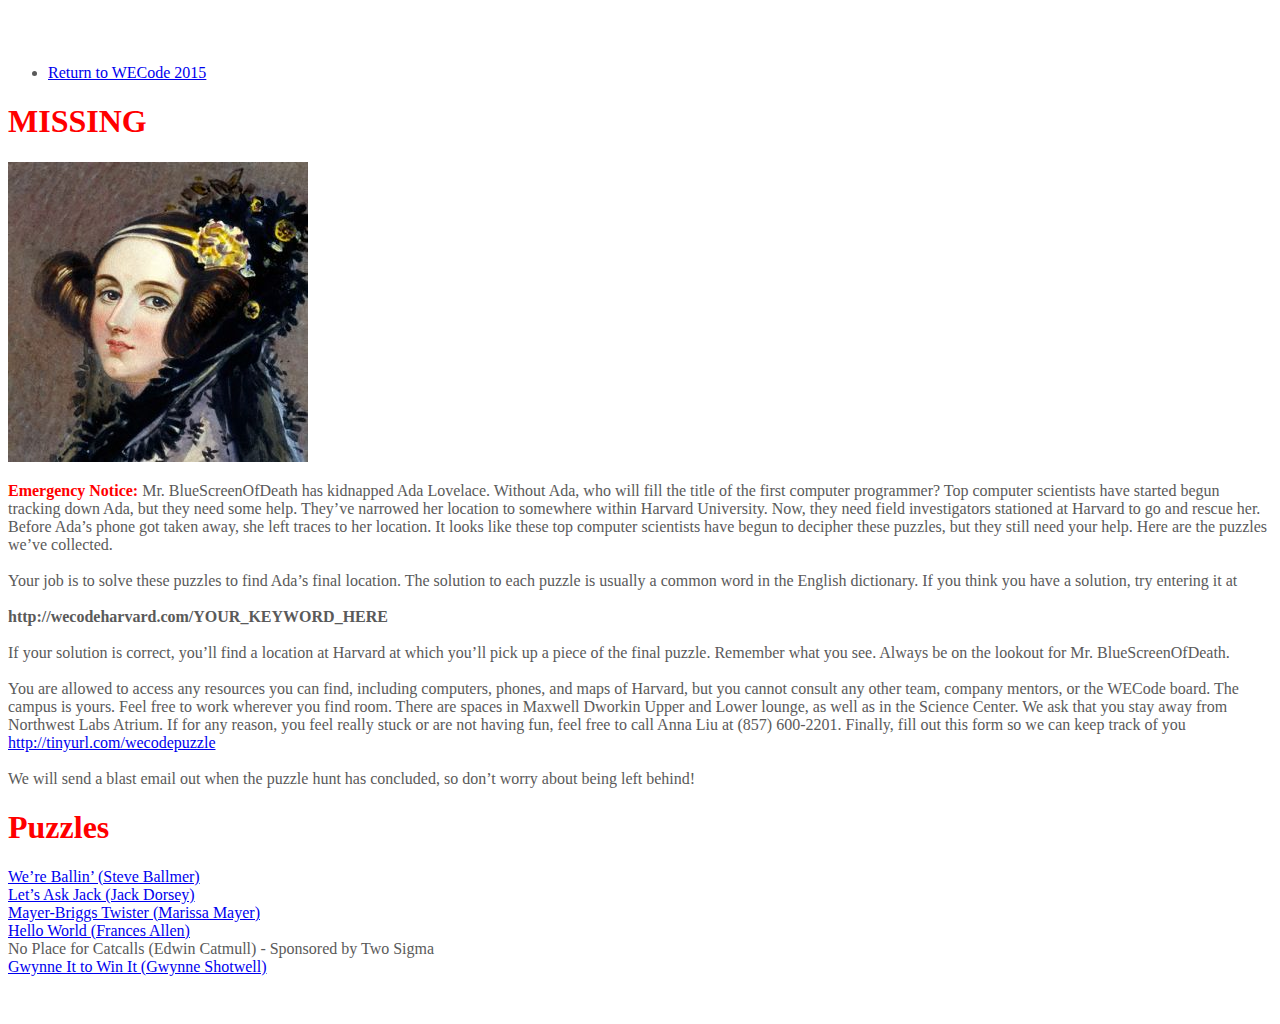
==== puzzleday/index.html @ 546e5553 "link" ====
<!DOCTYPE html>
<html lang="en">
  <head>
    <meta charset="utf-8">
    <title>WECode Puzzles</title>
    <meta name="viewport" content="width=device-width, initial-scale=1.0">
    <meta name="description" content="">
    <meta name="author" content="">

    <!-- Le styles -->
    <link href="css/bootstrap.css" rel="stylesheet">
    <link href="css/bootstrap-responsive.css" rel="stylesheet">
    <style>

    /* GLOBAL STYLES
    -------------------------------------------------- */
    /* Padding below the footer and lighter body text */

    body {
      padding-top: 40px;
      padding-bottom: 40px;
      color: #5a5a5a;
    }


    /* MARKETING CONTENT
    -------------------------------------------------- */

    /* Center align the text within the three columns below the carousel */
    .marketing .span4 {
      text-align: center;
    }
    .marketing h2 {
      font-weight: normal;
    }
    .marketing .span4 p {
      margin-left: 10px;
      margin-right: 10px;
    }


    /* Featurettes
    ------------------------- */

    .featurette-divider {
      margin: 80px 0; /* Space out the Bootstrap <hr> more */
    }
    .featurette {
      /*padding-top: 120px; /* Vertically center images part 1: add padding above and below text. */
      overflow: hidden; /* Vertically center images part 2: clear their floats. */
    }
    .featurette-image {
      margin-top: -120px; /* Vertically center images part 3: negative margin up the image the same amount of the padding to center it. */
    }

    /* Give some space on the sides of the floated elements so text doesn't run right into it. */
    .featurette-image.pull-left {
      margin-right: 40px;
    }
    .featurette-image.pull-right {
      margin-left: 40px;
    }

    /* Thin out the marketing headings */
    .featurette-heading {
      font-size: 50px;
      font-weight: 300;
      line-height: 1;
      letter-spacing: -1px;
    }



    /* RESPONSIVE CSS
    -------------------------------------------------- */

    @media (max-width: 979px) {

      .container.navbar-wrapper {
        margin-bottom: 0;
        width: auto;
      }
      .navbar-inner {
        border-radius: 0;
        margin: -20px 0;
      }


      .featurette {
        height: auto;
        padding: 0;
      }
      .featurette-image.pull-left,
      .featurette-image.pull-right {
        display: block;
        float: none;
        max-width: 40%;
        margin: 0 auto 20px;
      }
    }

    .logo {
      position: absolute;
      top: 0px;
      left: 50px;
    }

    @media (max-width: 767px) {

      .navbar-inner {
        margin: -20px;
      }

      .carousel {
        margin-left: -20px;
        margin-right: -20px;
      }
      .carousel .container {

      }
      .carousel .item {
        height: 300px;
      }
      .carousel img {
        height: 300px;
      }
      .carousel-caption {
        width: 65%;
        padding: 0 70px;
        margin-top: 100px;
      }
      .carousel-caption h1 {
        font-size: 30px;
      }
      .carousel-caption .lead,
      .carousel-caption .btn {
        font-size: 18px;
      }

      .marketing .span4 + .span4 {
        margin-top: 40px;
      }

      .featurette-heading {
        font-size: 30px;
      }
      .featurette .lead {
        font-size: 18px;
        line-height: 1.5;
      }

    }
    </style>

   
  </head>

  <body>


    <!-- NAVBAR
    ================================================== -->
    <div class="navbar-wrapper">
      <!-- Wrap the .navbar in .container to center it within the absolutely positioned parent. -->
      <div class="container">

<div class="navbar">
        <div class="navbar-inner">
          <div class="container">
            
            
            <ul class="nav">
            </ul>
            
            <ul class="nav pull-right">
               <li ><a href="http://www.wecodeharvard.com/">Return to WECode 2015   </a></li>

            </ul>
          </div>
        </div>
      </div>
      </div> <!-- /.container -->
    </div><!-- /.navbar-wrapper -->



<div class="container text-center">

  <h1 class="text-center" style="color:red;">MISSING</h1>

  <img style = "margin: 0 auto;" class="img-responsive" src= "/img/ada.jpg" alt="Ada Lovelace">

  <p style="text-align:left;"><b style="color:red;">Emergency Notice:</b> Mr. BlueScreenOfDeath has kidnapped Ada Lovelace. Without Ada, who will fill the title of the first computer programmer? Top computer scientists have started begun tracking down Ada, but they need some help. They’ve narrowed her location to somewhere within Harvard University. Now, they need field investigators stationed at Harvard to go and rescue her. Before Ada’s phone got taken away, she left traces to her location. It looks like these top computer scientists have begun to decipher these puzzles, but they still need your help. Here are the puzzles we’ve collected. <br><br>Your job is to solve these puzzles to find Ada’s final location. The solution to each puzzle is usually a common word in the English dictionary. If you think you have a solution, try entering it at<br><br><b>http://wecodeharvard.com/YOUR_KEYWORD_HERE</b><br><br>
  If your solution is correct, you’ll find a location at Harvard at which you’ll pick up a piece of the final puzzle. Remember what you see. Always be on the lookout for Mr. BlueScreenOfDeath.<br><br>You are allowed to access any resources you can find, including computers, phones, and maps of Harvard, but you cannot consult any other team, company mentors, or the WECode board. The campus is yours. Feel free to work wherever you find room. There are spaces in Maxwell Dworkin Upper and Lower lounge, as well as in the Science Center. We ask that you stay away from Northwest Labs Atrium. If for any reason, you feel really stuck or are not having fun, feel free to call Anna Liu at (857) 600-2201. Finally, fill out this form so we can keep track of you <a href="http://tinyurl.com/wecodepuzzle" target="_blank">http://tinyurl.com/wecodepuzzle</a>
  <br><br>We will send a blast email out when the puzzle hunt has concluded, so don’t worry about being left behind!
  </p>

  <h1 class="text-center" style="color:red;">Puzzles</h1>

  <a href="/puzzle/ballin.pdf" target="_blank">We’re Ballin’ (Steve Ballmer)</a><br>
  <a href="/puzzle/jack.pdf" target="_blank">Let’s Ask Jack (Jack Dorsey)</a><br>
  <a href="/puzzle/mbti.pdf" target="_blank">Mayer-Briggs Twister (Marissa Mayer)</a><br>
  <a href="/puzzle/helloworld.pdf" target="_blank">Hello World (Frances Allen)</a><br>
  <a>No Place for Catcalls (Edwin Catmull) - Sponsored by Two Sigma</a><br>
  <a href="/puzzle/gwynne.pdf" target="_blank">Gwynne It to Win It (Gwynne Shotwell)</a>
  

</div><!-- /.container -->


  </body>
</html>
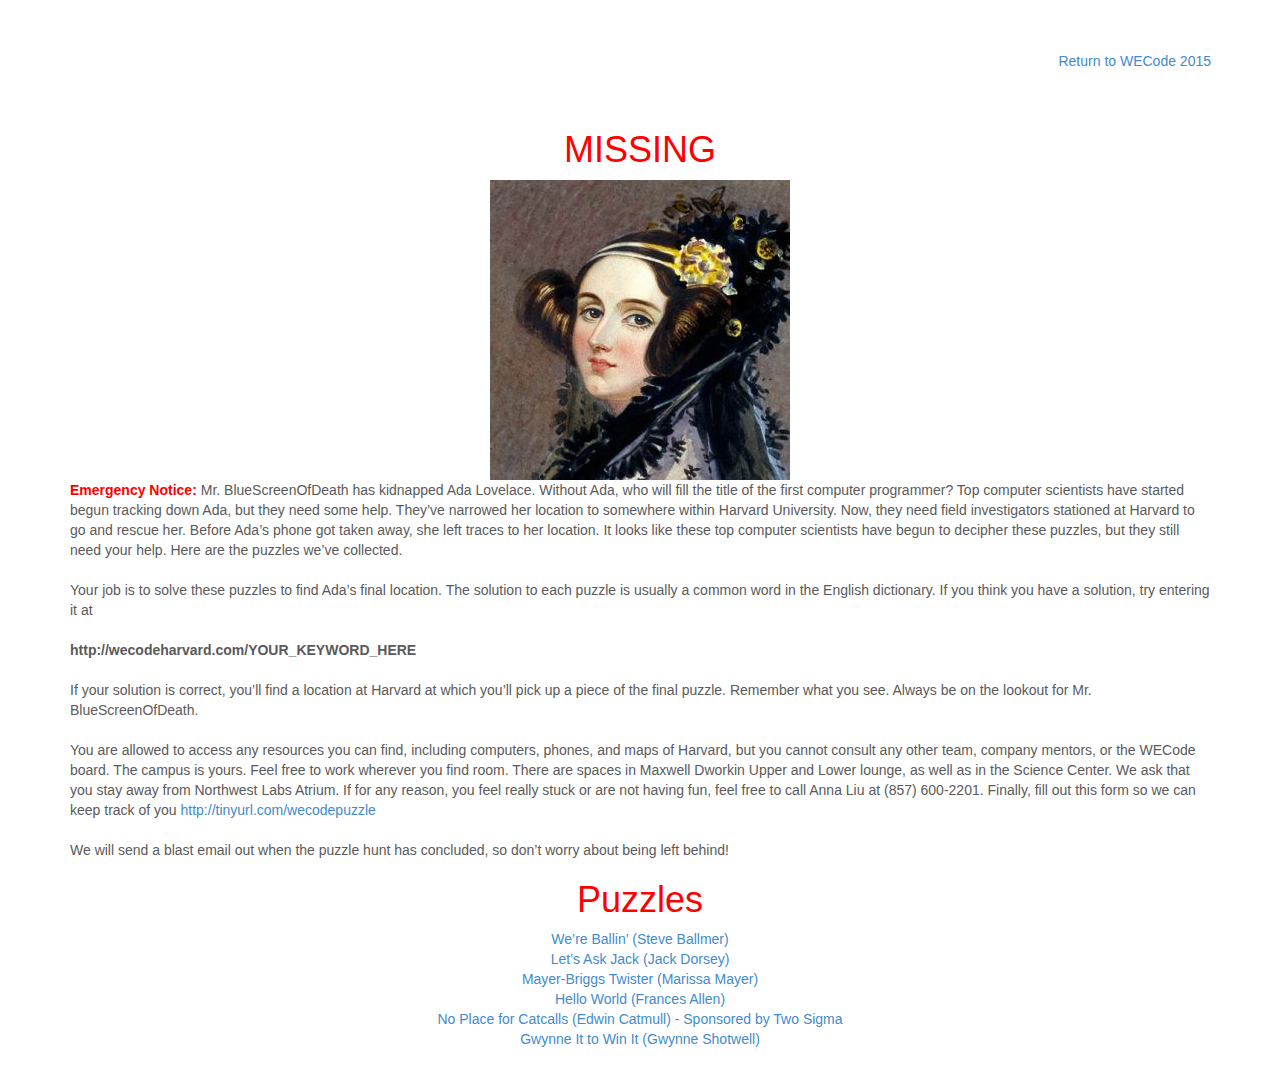
==== commit 83a21bd5: "links" ====
--- a/puzzleday/index.html
+++ b/puzzleday/index.html
@@ -8,8 +8,8 @@
     <meta name="author" content="">
 
     <!-- Le styles -->
-    <link href="css/bootstrap.css" rel="stylesheet">
-    <link href="css/bootstrap-responsive.css" rel="stylesheet">
+    <link href="../css/bootstrap.css" rel="stylesheet">
+    <link href="../css/bootstrap-responsive.css" rel="stylesheet">
     <style>
 
     /* GLOBAL STYLES
@@ -197,12 +197,12 @@
 
   <h1 class="text-center" style="color:red;">Puzzles</h1>
 
-  <a href="/puzzle/ballin.pdf" target="_blank">We’re Ballin’ (Steve Ballmer)</a><br>
-  <a href="/puzzle/jack.pdf" target="_blank">Let’s Ask Jack (Jack Dorsey)</a><br>
-  <a href="/puzzle/mbti.pdf" target="_blank">Mayer-Briggs Twister (Marissa Mayer)</a><br>
-  <a href="/puzzle/helloworld.pdf" target="_blank">Hello World (Frances Allen)</a><br>
+  <a href="ballin.pdf" target="_blank">We’re Ballin’ (Steve Ballmer)</a><br>
+  <a href="jack.pdf" target="_blank">Let’s Ask Jack (Jack Dorsey)</a><br>
+  <a href="mbti.pdf" target="_blank">Mayer-Briggs Twister (Marissa Mayer)</a><br>
+  <a href="helloworld.pdf" target="_blank">Hello World (Frances Allen)</a><br>
   <a>No Place for Catcalls (Edwin Catmull) - Sponsored by Two Sigma</a><br>
-  <a href="/puzzle/gwynne.pdf" target="_blank">Gwynne It to Win It (Gwynne Shotwell)</a>
+  <a href="gwynne.pdf" target="_blank">Gwynne It to Win It (Gwynne Shotwell)</a>
   
 
 </div><!-- /.container -->
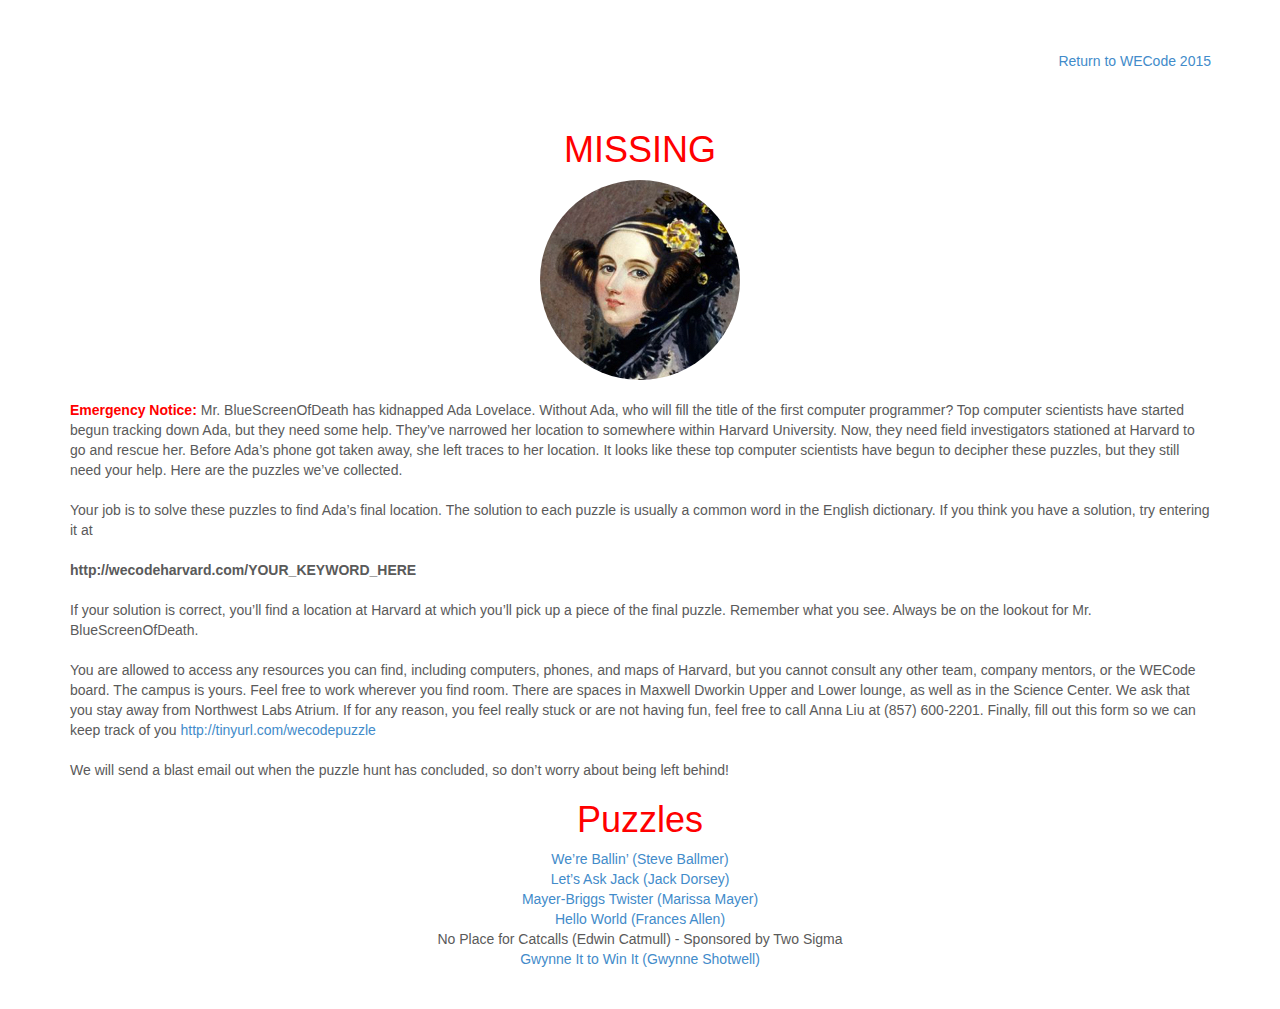
==== commit 1709dc58: "puzzle updates" ====
--- a/puzzleday/index.html
+++ b/puzzleday/index.html
@@ -188,7 +188,7 @@
 
   <h1 class="text-center" style="color:red;">MISSING</h1>
 
-  <img style = "margin: 0 auto;" class="img-responsive" src= "/img/ada.jpg" alt="Ada Lovelace">
+  <img style = "margin: 0 auto;" class="img-circle img-responsive" src= "../img/ada.jpg" alt="Ada Lovelace"><br>
 
   <p style="text-align:left;"><b style="color:red;">Emergency Notice:</b> Mr. BlueScreenOfDeath has kidnapped Ada Lovelace. Without Ada, who will fill the title of the first computer programmer? Top computer scientists have started begun tracking down Ada, but they need some help. They’ve narrowed her location to somewhere within Harvard University. Now, they need field investigators stationed at Harvard to go and rescue her. Before Ada’s phone got taken away, she left traces to her location. It looks like these top computer scientists have begun to decipher these puzzles, but they still need your help. Here are the puzzles we’ve collected. <br><br>Your job is to solve these puzzles to find Ada’s final location. The solution to each puzzle is usually a common word in the English dictionary. If you think you have a solution, try entering it at<br><br><b>http://wecodeharvard.com/YOUR_KEYWORD_HERE</b><br><br>
   If your solution is correct, you’ll find a location at Harvard at which you’ll pick up a piece of the final puzzle. Remember what you see. Always be on the lookout for Mr. BlueScreenOfDeath.<br><br>You are allowed to access any resources you can find, including computers, phones, and maps of Harvard, but you cannot consult any other team, company mentors, or the WECode board. The campus is yours. Feel free to work wherever you find room. There are spaces in Maxwell Dworkin Upper and Lower lounge, as well as in the Science Center. We ask that you stay away from Northwest Labs Atrium. If for any reason, you feel really stuck or are not having fun, feel free to call Anna Liu at (857) 600-2201. Finally, fill out this form so we can keep track of you <a href="http://tinyurl.com/wecodepuzzle" target="_blank">http://tinyurl.com/wecodepuzzle</a>
@@ -201,7 +201,7 @@
   <a href="jack.pdf" target="_blank">Let’s Ask Jack (Jack Dorsey)</a><br>
   <a href="mbti.pdf" target="_blank">Mayer-Briggs Twister (Marissa Mayer)</a><br>
   <a href="helloworld.pdf" target="_blank">Hello World (Frances Allen)</a><br>
-  <a>No Place for Catcalls (Edwin Catmull) - Sponsored by Two Sigma</a><br>
+  No Place for Catcalls (Edwin Catmull) - Sponsored by Two Sigma<br>
   <a href="gwynne.pdf" target="_blank">Gwynne It to Win It (Gwynne Shotwell)</a>
   
 
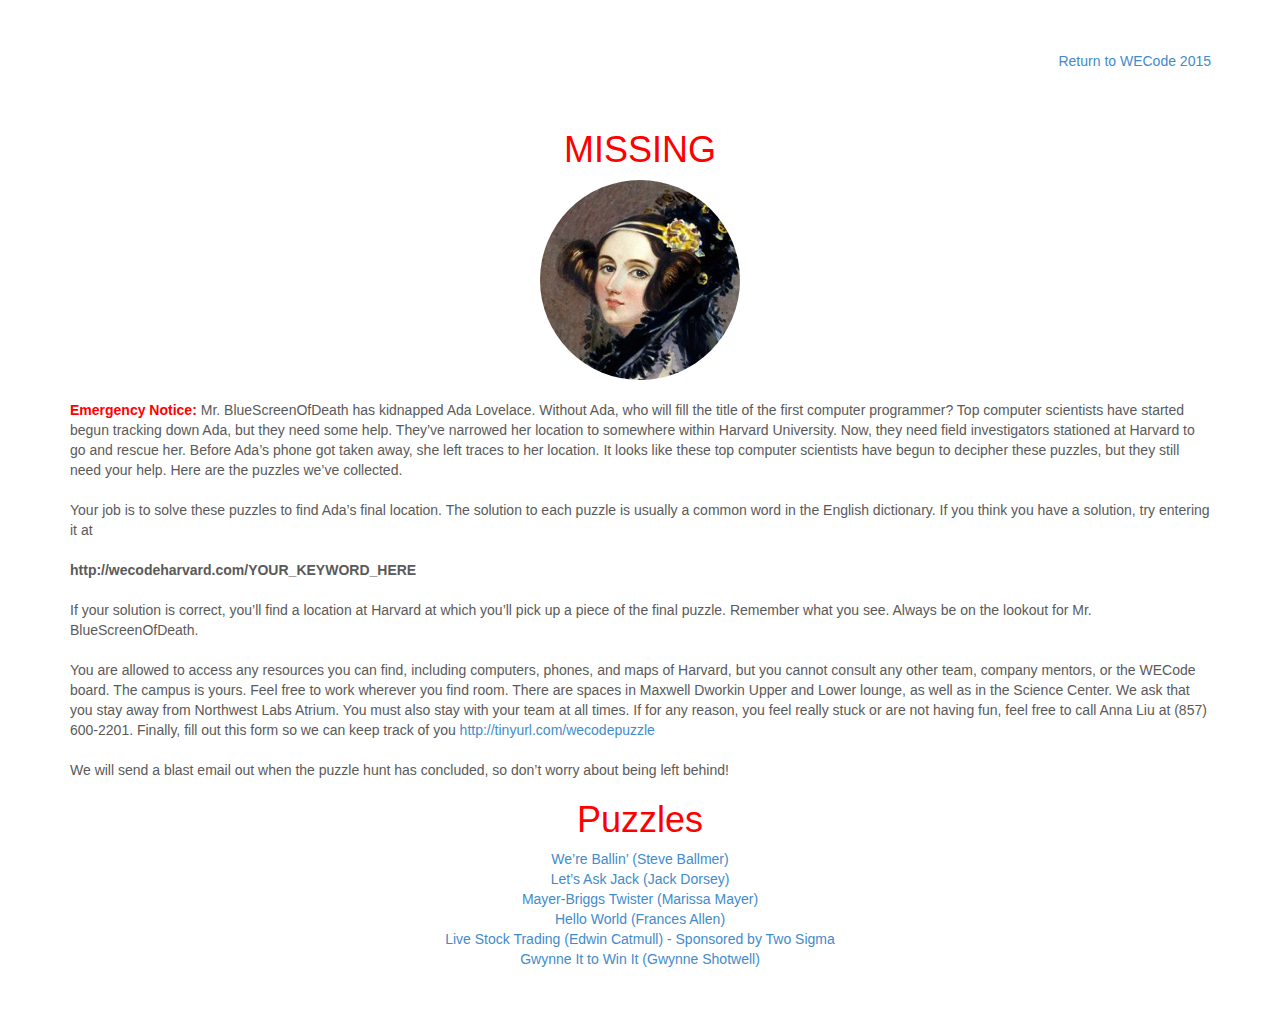
==== commit bbf97deb: "puzzle" ====
--- a/puzzleday/index.html
+++ b/puzzleday/index.html
@@ -6,6 +6,8 @@
     <meta name="viewport" content="width=device-width, initial-scale=1.0">
     <meta name="description" content="">
     <meta name="author" content="">
+    <link rel="shortcut icon" href="../img/icon.png" type="image/x-icon" />
+    <link rel="icon" href="../img/icon.png" type="image/x-icon" />
 
     <!-- Le styles -->
     <link href="../css/bootstrap.css" rel="stylesheet">
@@ -191,7 +193,7 @@
   <img style = "margin: 0 auto;" class="img-circle img-responsive" src= "../img/ada.jpg" alt="Ada Lovelace"><br>
 
   <p style="text-align:left;"><b style="color:red;">Emergency Notice:</b> Mr. BlueScreenOfDeath has kidnapped Ada Lovelace. Without Ada, who will fill the title of the first computer programmer? Top computer scientists have started begun tracking down Ada, but they need some help. They’ve narrowed her location to somewhere within Harvard University. Now, they need field investigators stationed at Harvard to go and rescue her. Before Ada’s phone got taken away, she left traces to her location. It looks like these top computer scientists have begun to decipher these puzzles, but they still need your help. Here are the puzzles we’ve collected. <br><br>Your job is to solve these puzzles to find Ada’s final location. The solution to each puzzle is usually a common word in the English dictionary. If you think you have a solution, try entering it at<br><br><b>http://wecodeharvard.com/YOUR_KEYWORD_HERE</b><br><br>
-  If your solution is correct, you’ll find a location at Harvard at which you’ll pick up a piece of the final puzzle. Remember what you see. Always be on the lookout for Mr. BlueScreenOfDeath.<br><br>You are allowed to access any resources you can find, including computers, phones, and maps of Harvard, but you cannot consult any other team, company mentors, or the WECode board. The campus is yours. Feel free to work wherever you find room. There are spaces in Maxwell Dworkin Upper and Lower lounge, as well as in the Science Center. We ask that you stay away from Northwest Labs Atrium. If for any reason, you feel really stuck or are not having fun, feel free to call Anna Liu at (857) 600-2201. Finally, fill out this form so we can keep track of you <a href="http://tinyurl.com/wecodepuzzle" target="_blank">http://tinyurl.com/wecodepuzzle</a>
+  If your solution is correct, you’ll find a location at Harvard at which you’ll pick up a piece of the final puzzle. Remember what you see. Always be on the lookout for Mr. BlueScreenOfDeath.<br><br>You are allowed to access any resources you can find, including computers, phones, and maps of Harvard, but you cannot consult any other team, company mentors, or the WECode board. The campus is yours. Feel free to work wherever you find room. There are spaces in Maxwell Dworkin Upper and Lower lounge, as well as in the Science Center. We ask that you stay away from Northwest Labs Atrium. You must also stay with your team at all times. If for any reason, you feel really stuck or are not having fun, feel free to call Anna Liu at (857) 600-2201. Finally, fill out this form so we can keep track of you <a href="http://tinyurl.com/wecodepuzzle" target="_blank">http://tinyurl.com/wecodepuzzle</a>
   <br><br>We will send a blast email out when the puzzle hunt has concluded, so don’t worry about being left behind!
   </p>
 
@@ -201,7 +203,7 @@
   <a href="jack.pdf" target="_blank">Let’s Ask Jack (Jack Dorsey)</a><br>
   <a href="mbti.pdf" target="_blank">Mayer-Briggs Twister (Marissa Mayer)</a><br>
   <a href="helloworld.pdf" target="_blank">Hello World (Frances Allen)</a><br>
-  No Place for Catcalls (Edwin Catmull) - Sponsored by Two Sigma<br>
+  <a href="sigma.pdf" target="_blank">Live Stock Trading (Edwin Catmull) - Sponsored by Two Sigma</a><br>
   <a href="gwynne.pdf" target="_blank">Gwynne It to Win It (Gwynne Shotwell)</a>
   
 
